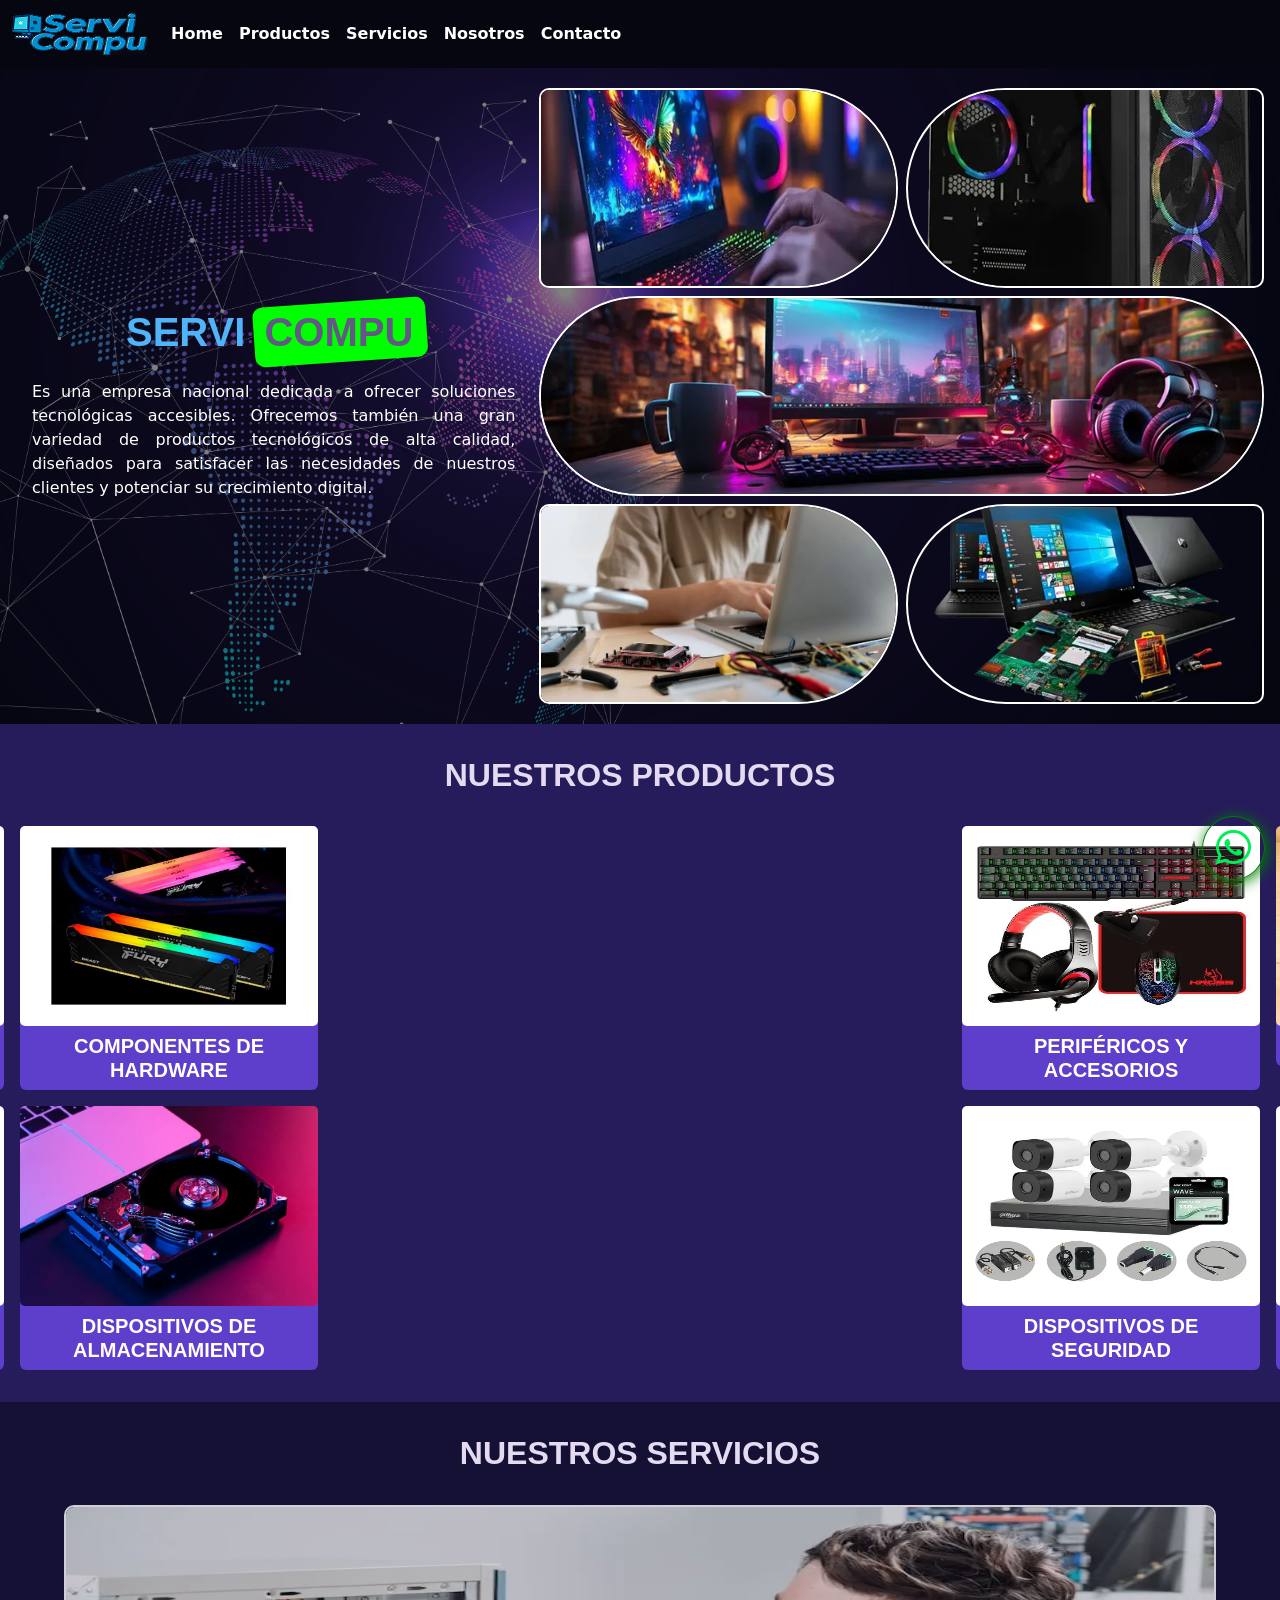
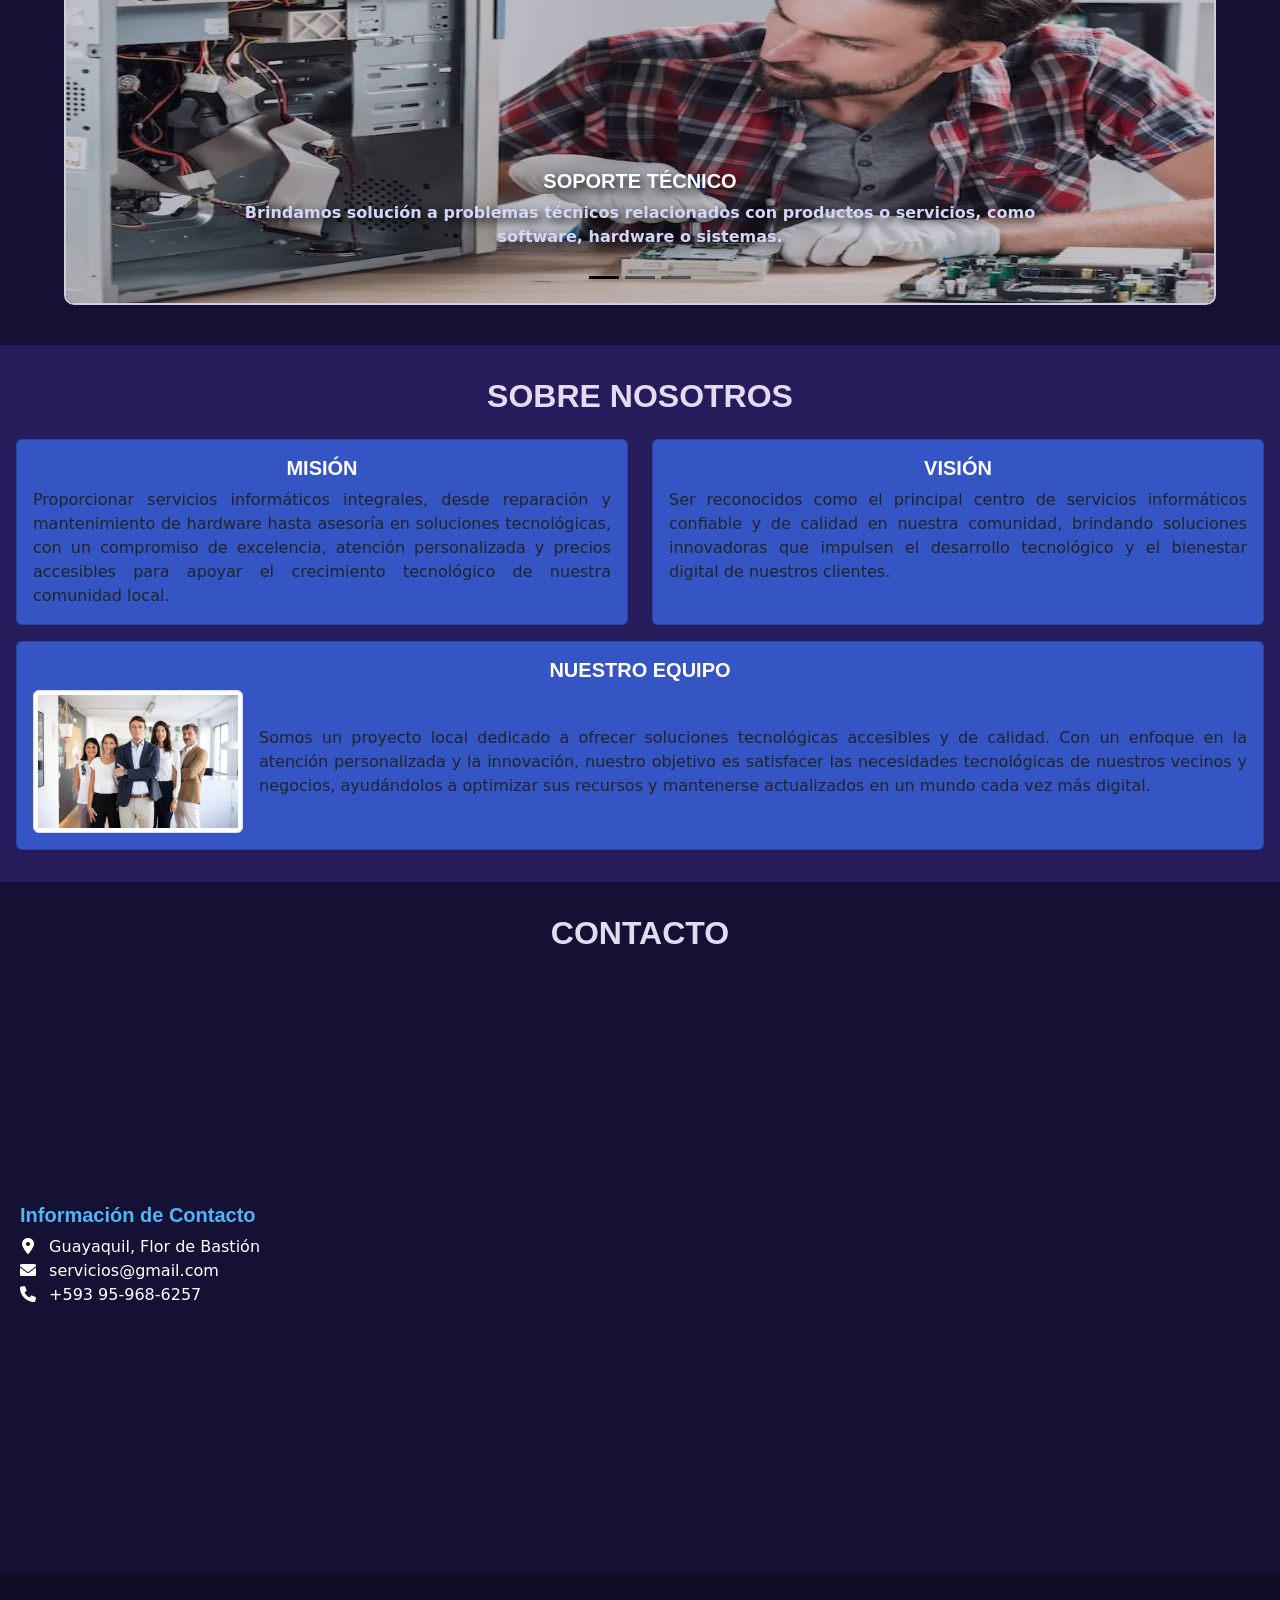
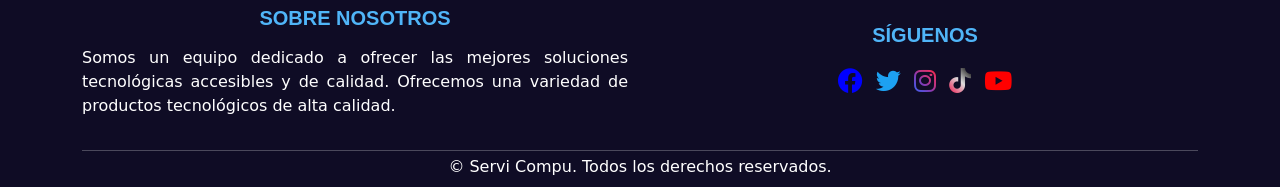
==== index.html @ 363a5fb6 "ServiCompu" ====
<!DOCTYPE html>
<html lang="en">
<head>
    <meta charset="UTF-8">
    <meta name="viewport" content="width=device-width, initial-scale=1.0">
    <title>Servi Compu</title>
    <link href="https://cdn.jsdelivr.net/npm/bootstrap@5.3.0-alpha1/dist/css/bootstrap.min.css" rel="stylesheet">
    <link href="https://cdnjs.cloudflare.com/ajax/libs/font-awesome/6.0.0-beta3/css/all.min.css" rel="stylesheet">
    <link href="https://fonts.googleapis.com/css2?family=Montserrat:wght@700;900&display=swap" rel="stylesheet">
    <link href="https://cdn.jsdelivr.net/npm/aos@2.3.4/dist/aos.css" rel="stylesheet"/>
    <link href="styles.css" rel="stylesheet">
</head>
<body>
    <nav class="navbar navbar-expand-sm navbar navbar-dark" style="background-color: #060611;">
        <div class="container-fluid">
            <a class="navbar-brand cursor-none" href="#">
                <img src="img/logo1.png" alt="logo" class="logo">
            </a>
            <button class="navbar-toggler" type="button" data-bs-toggle="collapse" data-bs-target="#navbarNavAltMarkup" aria-controls="navbarNavAltMarkup" aria-expanded="false" aria-label="Toggle navigation">
                <span class="navbar-toggler-icon"></span>
            </button>
            <div class="collapse navbar-collapse" id="navbarNavAltMarkup">
                <div class="navbar-nav">
                    <a class="nav-link active" aria-current="page" href="#home">Home</a>
                    <a class="nav-link active" href="#categorias">Productos</a>
                    <a class="nav-link active" href="#servicios">Servicios</a>
                    <a class="nav-link active" href="#nosotros">Nosotros</a>
                    <a class="nav-link active" href="#contacto" tabindex="-1">Contacto</a>
                </div>
            </div>
        </div>
    </nav>

    <div class="container-fluid position-relative" id="home">
        <div class="fondo"></div>
        <div class="row align-items-center m-0">
            <div class="col-sm-12 col-md-5 text-center">
                <h1 class="my-4" style="color: #50b5f8;">SERVI <span class="position-relative p-2" id="spanColor" style="color: #645785;">COMPU</span></h1>
                <p class="m-2">Es una empresa nacional dedicada a ofrecer soluciones tecnológicas accesibles. Ofrecemos también una gran variedad de productos tecnológicos de alta calidad, diseñados para satisfacer las necesidades de nuestros clientes y potenciar su crecimiento digital.</p>
            </div>
            <div class="col-sm-12 col-md-7">
                <div class="container-fluid my-3 p-0">
                    <div class="row">
                        <div class="col-6 my-1 px-1">
                            <img src="./img/1.webp" class="img-izquierda" alt="laptop-gamer" data-aos-offset="0" data-aos="zoom-in" data-aos-duration="1500">
                        </div>
                        <div class="col-6 my-1 px-1">
                            <img src="./img/2.webp" class="img-derecha" alt="cpu-gamer" data-aos-offset="0" data-aos="zoom-in" data-aos-duration="1500">
                        </div>
                        <div class="col-12 my-1 px-1">
                            <img src="./img/3.webp" class="img-medio" alt="pc-gamer" data-aos-offset="0" data-aos="zoom-in" data-aos-duration="1500">
                        </div>
                        <div class="col-6 my-1 px-1">
                            <img src="./img/4.webp" class="img-izquierda" alt="mant-prev" data-aos-offset="0" data-aos="zoom-in" data-aos-duration="1500">
                        </div>
                        <div class="col-6 my-1 px-1">
                            <img src="./img/5.webp" class="img-derecha" alt="mant-corr" data-aos-offset="0" data-aos="zoom-in" data-aos-duration="1500">
                        </div>
                    </div>
                </div>
            </div>
        </div>
    </div>

    <div class="container-fluid p-3" style="background-color: #261b5b; overflow: hidden;">
        <h2 class="text-center m-3" id="categorias">NUESTROS PRODUCTOS</h2>
        <div class="row p-2">
            <div class="col-6 col-md-3 px-2 carding" data-aos="slide-right" data-aos-duration="1000">
                <a href="#" class="text-decoration-none">
                    <div class="card my-2 border-0">
                        <img src="img/laptop.webp" class="card-img" alt="compu">
                        <div class="card-body p-2">
                            <h5 class="card-title m-0 text-center">COMPUTADORAS Y LAPTOPS</h5>
                        </div>
                    </div>
                </a>
            </div>
            <div class="col-6 col-md-3 px-2 carding" data-aos="slide-right" data-aos-duration="1000">
                <a href="#" class="text-decoration-none">
                    <div class="card my-2 border-0">
                        <img src="img/ram.webp" class="card-img" alt="compo">
                        <div class="card-body p-2">
                            <h5 class="card-title m-0 text-center">COMPONENTES DE HARDWARE</h5>
                        </div>
                    </div>
                </a>
            </div>
            <div class="col-6 col-md-3 px-2 carding" data-aos="slide-left" data-aos-duration="1000">
                <a href="#" class="text-decoration-none">
                    <div class="card my-2 border-0">
                        <img src="img/accesorios.webp" class="card-img" alt="acceso">
                        <div class="card-body p-2">
                            <h5 class="card-title m-0 text-center">PERIFÉRICOS Y ACCESORIOS</h5>
                        </div>
                    </div>
                </a>
            </div>
            <div class="col-6 col-md-3 px-2 carding" data-aos="slide-left" data-aos-duration="1000">
                <a href="#" class="text-decoration-none">
                    <div class="card my-2 border-0">
                        <img src="img/routers.webp" class="card-img" alt="conect">
                        <div class="card-body p-2">
                            <h5 class="card-title m-0 text-center">REDES Y CONECTIVIDAD</h5>
                        </div>
                    </div>
                </a>
            </div>
            <div class="col-6 col-md-3 px-2 carding" data-aos="slide-right" data-aos-duration="1000">
                <a href="#" class="text-decoration-none">
                    <div class="card my-2 border-0">
                        <img src="img/impresoras.webp" class="card-img" alt="impres">
                        <div class="card-body p-2">
                            <h5 class="card-title m-0 text-center">IMPRESORAS Y CONSUMIBLES</h5>
                        </div>
                    </div>
                </a>
            </div>
            <div class="col-6 col-md-3 px-2 carding" data-aos="slide-right" data-aos-duration="1000">
                <a href="#" class="text-decoration-none">
                    <div class="card my-2 border-0">
                        <img src="img/almacenamiento.webp" class="card-img" alt="almace">
                        <div class="card-body p-2">
                            <h5 class="card-title m-0 text-center">DISPOSITIVOS DE ALMACENAMIENTO</h5>
                        </div>
                    </div>
                </a>
            </div>
            <div class="col-6 col-md-3 px-2 carding" data-aos="slide-left" data-aos-duration="1000">
                <a href="#" class="text-decoration-none">
                    <div class="card my-2 border-0">
                        <img src="img/seguridad.webp" class="card-img" alt="seguri">
                        <div class="card-body p-2">
                            <h5 class="card-title m-0 text-center">DISPOSITIVOS DE SEGURIDAD</h5>
                        </div>
                    </div>
                </a>
            </div>
            <div class="col-6 col-md-3 px-2 carding" data-aos="slide-left" data-aos-duration="1000">
                <a href="#" class="text-decoration-none">
                    <div class="card my-2 border-0">
                        <img src="img/juegos.webp" class="card-img" alt="juegos">
                        <div class="card-body p-2">
                            <h5 class="card-title m-0 text-center m-0">ACCESORIOS PARA JUEGOS</h5>
                        </div>
                    </div>
                </a>
            </div>
        </div>
    </div>

    <div class="container-fluid p-3" style="background-color: #141135;">
        <h2 class="text-center m-3 pb-2" id="servicios">NUESTROS SERVICIOS</h2>
        <div id="carouselExampleDark" class="carousel carousel-dark slide m-4" data-bs-ride="carousel" data-aos="zoom-in" data-aos-duration="1500">
            <div class="carousel-indicators">
                <button type="button" data-bs-target="#carouselExampleDark" data-bs-slide-to="0" class="active" aria-current="true" aria-label="Slide 1"></button>
                <button type="button" data-bs-target="#carouselExampleDark" data-bs-slide-to="1" aria-label="Slide 2"></button>
                <button type="button" data-bs-target="#carouselExampleDark" data-bs-slide-to="2" aria-label="Slide 3"></button>
            </div>
            <div class="carousel-inner px-4">
                <a href="soporte.html">
                    <div class="carousel-item active" data-bs-interval="8000">
                        <img src="img/soporte_tecnico.webp" class="carousel-img" style="opacity: 0.8;" alt="...">
                        <div class="carousel-caption">
                            <h5 class="text-white" style="text-shadow: 4px 4px 10px black;">SOPORTE TÉCNICO</h5>
                            <p class="text-center item-contorno">Brindamos solución a problemas técnicos relacionados con productos o servicios, como software, hardware o sistemas.</p>
                        </div>
                    </div>
                </a>
                <a href="seguridad.html">
                    <div class="carousel-item" data-bs-interval="4000">
                        <img src="img/installation.jpg" class="carousel-img" style="opacity: 0.8;" alt="...">
                        <div class="carousel-caption">
                            <h5 class="text-white" style="text-shadow: 4px 4px 10px black;">SEGURIDAD Y VIDEOVIGILANCIA</h5>
                            <p class="text-center item-contorno">Estos servicios incluyen la instalación cámaras, monitoreo continuo, grabación de vídeos y respuesta inmediata ante incidentes, adaptándose a las necesidades específicas de cada cliente.</p>
                        </div>
                    </div>
                </a>
                <a href="desarrollo.html">
                    <div class="carousel-item">
                        <img src="img/desarrollo.jpg" class="carousel-img" style="opacity: 0.8;" alt="...">
                        <div class="carousel-caption">
                            <h5 class="text-white" style="text-shadow: 4px 4px 10px black;">DESARROLLO Y DISEÑO GRÁFICO</h5>
                            <p class="text-center item-contorno">Nos enfocamos en crear y desarrollar sitios web atractivos, funcionales y efectivos para los clientes, ofreciendo servicios que incluyen diseño gráfico, desarrollo web, experiencia de usuario y estrategia digital.</p>
                        </div>
                    </div>
                </a>
            </div>
            <button class="carousel-control-prev" type="button" data-bs-target="#carouselExampleDark" data-bs-slide="prev">
                <span class="carousel-control-prev-icon" aria-hidden="true"></span>
                <span class="visually-hidden">Previous</span>
            </button>
            <button class="carousel-control-next" type="button" data-bs-target="#carouselExampleDark" data-bs-slide="next">
                <span class="carousel-control-next-icon" aria-hidden="true"></span>
                <span class="visually-hidden">Next</span>
            </button>
        </div>
    </div>

    <div class="container-fluid text-center p-3" style="background-color: #261b5b">
        <h2 class="text-center m-3 pb-2" id="nosotros">SOBRE NOSOTROS</h2>
        <div class="row">
            <div class="col-6 d-flex flex-column">
                <div class="card flex-fill" style="background-color: #3455c3;">
                    <div class="card-body">
                        <h5 class="card-title">MISIÓN</h5>
                        <p class="card-text">Proporcionar servicios informáticos integrales, desde reparación y mantenimiento de hardware hasta asesoría en soluciones tecnológicas, con un compromiso de excelencia, atención personalizada y precios accesibles para apoyar el crecimiento tecnológico de nuestra comunidad local.</p>
                    </div>
                </div>
            </div>
            <div class="col-6 d-flex flex-column">
                <div class="card flex-fill" style="background-color: #3455c3;">
                    <div class="card-body">
                        <h5 class="card-title">VISIÓN</h5>
                        <p class="card-text">Ser reconocidos como el principal centro de servicios informáticos confiable y de calidad en nuestra comunidad, brindando soluciones innovadoras que impulsen el desarrollo tecnológico y el bienestar digital de nuestros clientes.</p>
                    </div>
                </div>
            </div>
            <div class="col-12 my-3">
                <div class="card" style="background-color: #3455c3;">
                    <h5 class="card-title mt-3">NUESTRO EQUIPO</h5>
                    <div class="card-body d-flex align-items-center pt-0 pb-3 px-3">
                        <img src="img/equipo.webp" class="img-thumbnail me-3" alt="..." style="max-width: 210px; height: auto;" data-aos="zoom-in" data-aos-duration="1500">
                        <div>
                            <p class="card-text">Somos un proyecto local dedicado a ofrecer soluciones tecnológicas accesibles y de calidad. Con un enfoque en la atención personalizada y la innovación, nuestro objetivo es satisfacer las necesidades tecnológicas de nuestros vecinos y negocios, ayudándolos a optimizar sus recursos y mantenerse actualizados en un mundo cada vez más digital.</p>
                        </div>
                    </div>
                </div>
            </div>
        </div>        
    </div>

    <div class="container-fluid p-3 pb-4" style="background-color: #141135">
        <h2 class="text-center m-3 pb-2" id="contacto">CONTACTO</h2>
        <div class="row align-items-center">
            <div class="col-6 col-md-5 col-lg-4 px-3">
                <h5>Información de Contacto</h5>
                <ul class="list-unstyled">
                    <li><i class="fas fa-map-marker-alt me-2" style="margin-left: 2px; padding-right: 2px;"></i> Guayaquil, Flor de Bastión</li>
                    <li><i class="fas fa-envelope me-2"></i> servicios@gmail.com</li>
                    <li><i class="fas fa-phone me-2"></i> +593 95-968-6257</li>
                </ul>
            </div>
            <div class="col-6 col-md-7 col-lg-8 px-3">
                <div class="map">
                    <iframe src="https://www.google.com/maps/embed?pb=!1m18!1m12!1m3!1d1993.4030956129077!2d-80.92240691184996!3d-2.226512762024186!2m3!1f0!2f0!3f0!3m2!1i1024!2i768!4f13.1!3m3!1m2!1s0x902e0ee78c838079%3A0x93d2d81f2c438339!2sEl%20Paseo%20Shopping%20La%20Peninsula!5e0!3m2!1ses-419!2sec!4v1752820914021!5m2!1ses-419!2sec" width="600" height="450" style="border:0;" allowfullscreen="" loading="lazy" referrerpolicy="no-referrer-when-downgrade" data-aos="zoom-in" data-aos-duration="1500"></iframe>
                </div>
            </div>
        </div>
    </div>

    <footer class="footer p-2 text-center" style="background-color: #0f0c25;">
        <div class="container">
            <div class="row mt-2 align-items-center">
                <div class="col-6">
                    <h5 class="m-3">SOBRE NOSOTROS</h5>
                    <p>Somos un equipo dedicado a ofrecer las mejores soluciones tecnológicas accesibles y de calidad. Ofrecemos una variedad de productos tecnológicos de alta calidad.</p>
                </div>
                <div class="col-6">
                    <h5 class="m-3">SÍGUENOS</h5>
                    <ul class="list-inline redes-sociales">
                        <li class="list-inline-item"><a href="#"><i class="fab fa-facebook"></i></a></li>
                        <li class="list-inline-item"><a href="#"><i class="fab fa-twitter"></i></a></li>
                        <li class="list-inline-item"><a href="#"><i class="fab fa-instagram"></i></a></li>
                        <li class="list-inline-item"><a href="#"><i class="fab fa-tiktok"></i></a></li>
                        <li class="list-inline-item"><a href="#"><i class="fab fa-youtube"></i></a></li>
                    </ul>
                </div>
            </div>
            <hr class="mb-1">
            <div class="row">
                <div class="col-lg-12">
                    <p class="text-center m-0">&copy; Servi Compu. Todos los derechos reservados.</p>
                </div>
            </div>
        </div>
    </footer>

    <button type="button" class="btn-whatsapp">
        <a href="#" id="whatsapp-link"><i class="fab fa-whatsapp"></i></a>
    </button>

    <script src="script.js"></script>
    <script src="https://cdn.jsdelivr.net/npm/bootstrap@5.3.0-alpha1/dist/js/bootstrap.bundle.min.js"></script>
    <script src="https://cdn.jsdelivr.net/npm/aos@2.3.4/dist/aos.js"></script>
    <script>
        AOS.init();
    </script>
</body>
</html>
---- styles.css ----
body {
    color: white;
    background-color: black;
}
.logo {
    width: 135px;
    height: 42px;
}
h1, h2 {
    color: #e4dbf1;
    font-family: 'Monserrat', sans-serif;
    font-weight: 900;
}
p {
    text-align: justify;
    line-height: 1.5;
}

/*          NAVBAR          */
.navbar-collapse .nav-link {
    font-weight: bold;
    position: relative;
    display: inline-block;
}
.navbar-collapse .nav-link:hover {
    margin: 0 4px;
    transition: 0.3s;
    transform: scale(1.02);
    background: linear-gradient(45deg, blue, #833AB4, #C13584, red);
    background-clip: text;
    -webkit-text-fill-color: transparent;
}

/*          HOME            */
.fondo {
    position: absolute;
    top: 0;
    left: 0;
    width: 100%;
    height: 100%;
    background-image: url('./img/fondo.jpg');
    background-size: cover;
    background-position: center;
    background-repeat: no-repeat;
    opacity: 0.5; /* ajusta el nivel de transparencia */
    z-index: -1;
}
#spanColor::before {
    content: "";
    position: absolute;
    left: 0;
    width: 105%;
    height: 100%;
    background-color: #00FF00;
    border-radius: 10px;
    transform: rotate(-4deg);
    transform-origin: left bottom;
    z-index: -1; /* poner el fondo detrás del texto */
}
.img-izquierda, .img-medio, .img-derecha {
    width: 100%;
    height: 200px;
    overflow: hidden;
    object-fit: cover;
    border: 2px solid white;
}
.img-izquierda {
    border-radius: 10px 100px 100px 10px;
}
.img-medio {
    border-radius: 100px;
}
.img-derecha {
    border-radius: 100px 10px 10px 100px;
}

/*          CARD           */
.card {
    background-color: #5d3fcc;
}
.card-title {
    color: white;
}
.card-img {
    width: 100%;
    object-fit: fill;
    height: 200px;
}
.carding:hover {
    transform: scale(1.02);
    transition: 0.2s;
}

/*          CAROUSEL            */
.carousel-item {
    cursor: pointer;
}
.carousel-img, .card-img-page {
    width: 100%;
    object-fit: fill;
    height: 400px;
    border-radius: 10px;
    border: 2px solid white;
}
.item-contorno {
    font-weight: bolder;
    color: #d4d6f8;
    text-shadow: 4px 4px 10px black;
}

/*          MAPS            */
.map {
    position: relative;
    padding-bottom: 70.25%; /* 16:9 ratio */
    height: 0;
    border-radius: 10px;
    overflow: hidden;
}
.map iframe {
    position: absolute;
    top: 0;
    left: 0;
    width: 100%;
    height: 100%;
    border: 0;
}

/*          FOOTER          */
h5 {
    color: #50b5f8;
    font-family: 'Monserrat', sans-serif;
    font-weight: 800;
}
footer hr {
    background-color: #fff;
}
.redes-sociales li a {
    font-size: 25px;
}
.redes-sociales li:nth-child(1) a i {
    color: blue;
}
.redes-sociales li:nth-child(2) a i {
    color: #1DA1F2;
}
.redes-sociales li:nth-child(3) a i {
    background: linear-gradient(45deg, #405DE6, #5851DB, #833AB4, #C13584, #E1306C, #FD1D1D);
    background-clip: text;
    -webkit-text-fill-color: transparent;
}
.redes-sociales li:nth-child(4) a i {
    background: linear-gradient(45deg, #EE1D52, rgb(221, 221, 221), black);
    background-clip: text;
    -webkit-text-fill-color: transparent;
}
.redes-sociales li:nth-child(5) a i {
    color: red;
}
.redes-sociales li:hover {
    transform: scale(1.4);
}
.redes-sociales li a:hover {
    margin: 0 4px;
    transition: 0.3s;
}

.btn-whatsapp {
    position: fixed;
    bottom: 20px;
    right: 15px;
    border: 1px solid green;
    border-radius: 50%;
    background-color: transparent;
    box-shadow: 2px 2px 15px green;
    z-index: 100;
    outline: none;
    cursor: pointer;
}
.btn-whatsapp a {
    color: #00ee57;
    font-size: 40px;
    padding: 9px 7px;
}
.btn-whatsapp:hover {
    transform: scale(1.07);
}

@media (max-width: 992px) {
    .carousel-img, .card-img-page {
        height: 300px;
    }
}
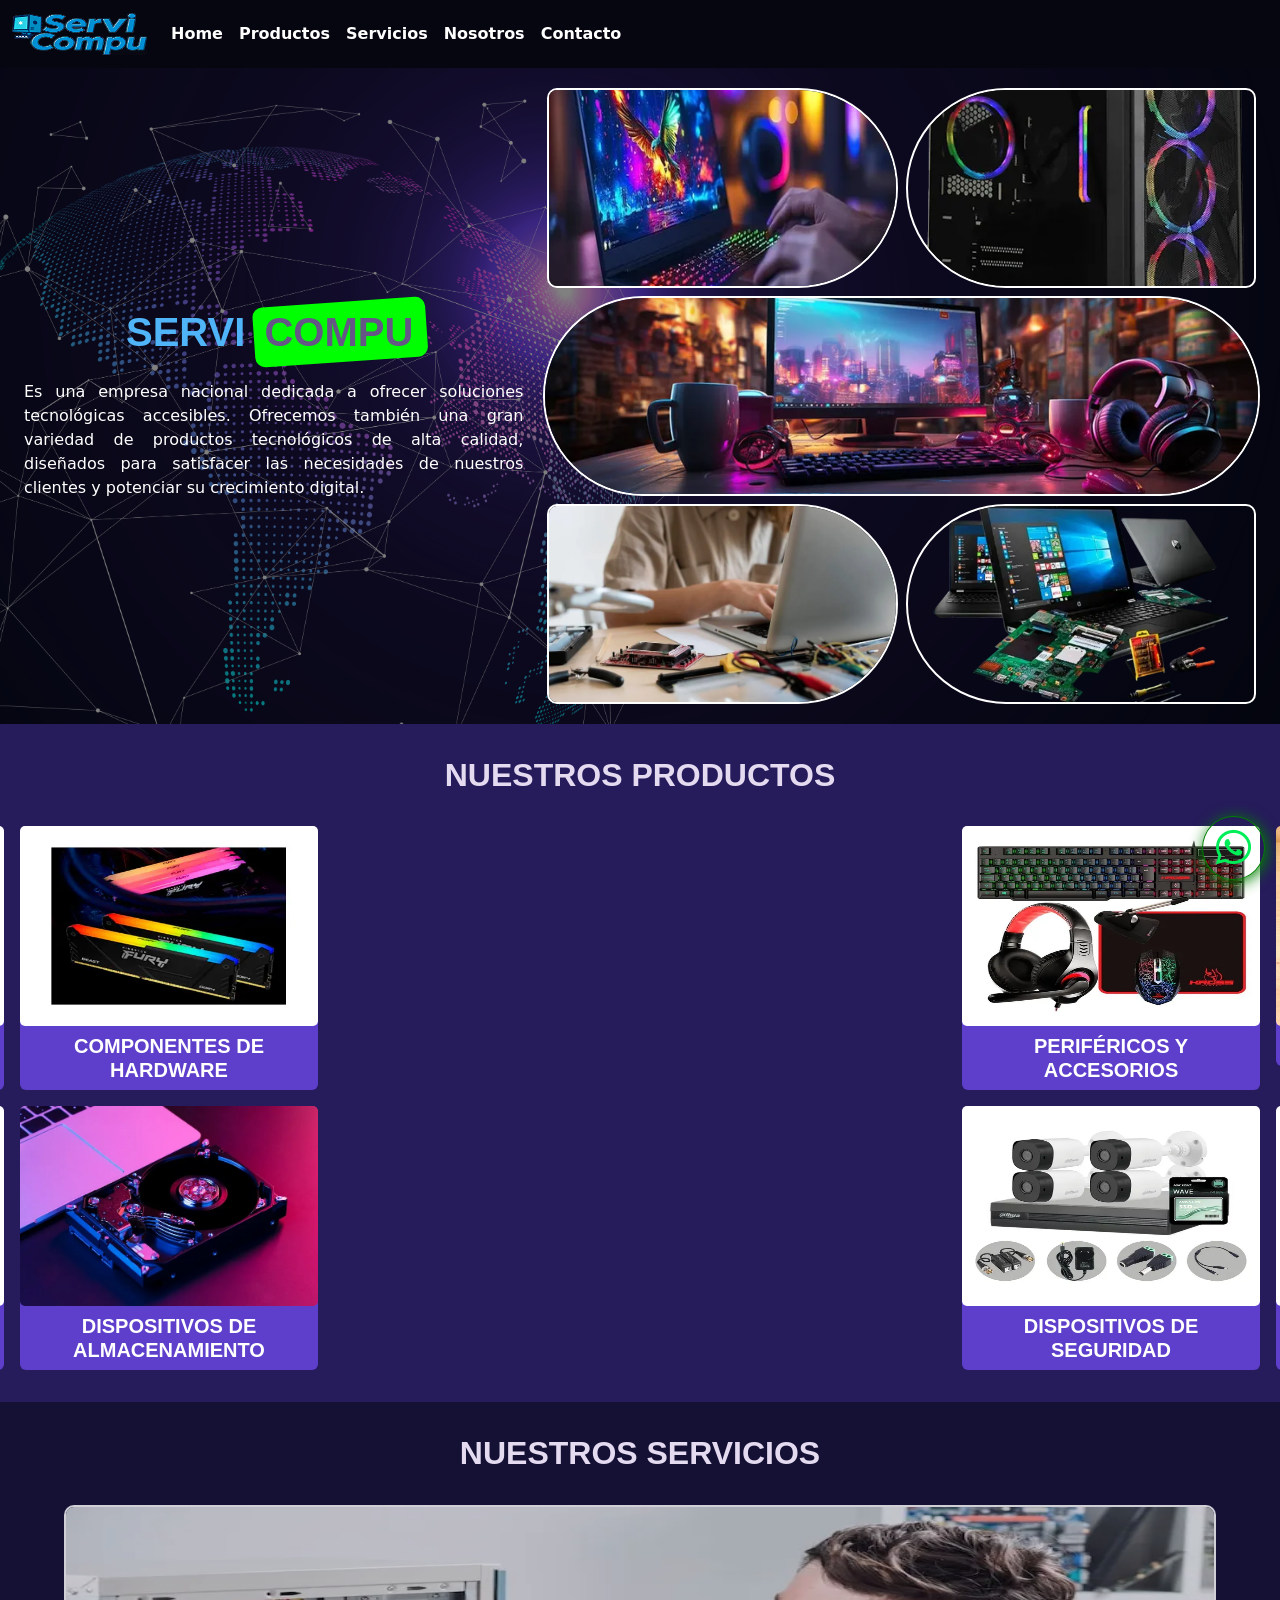
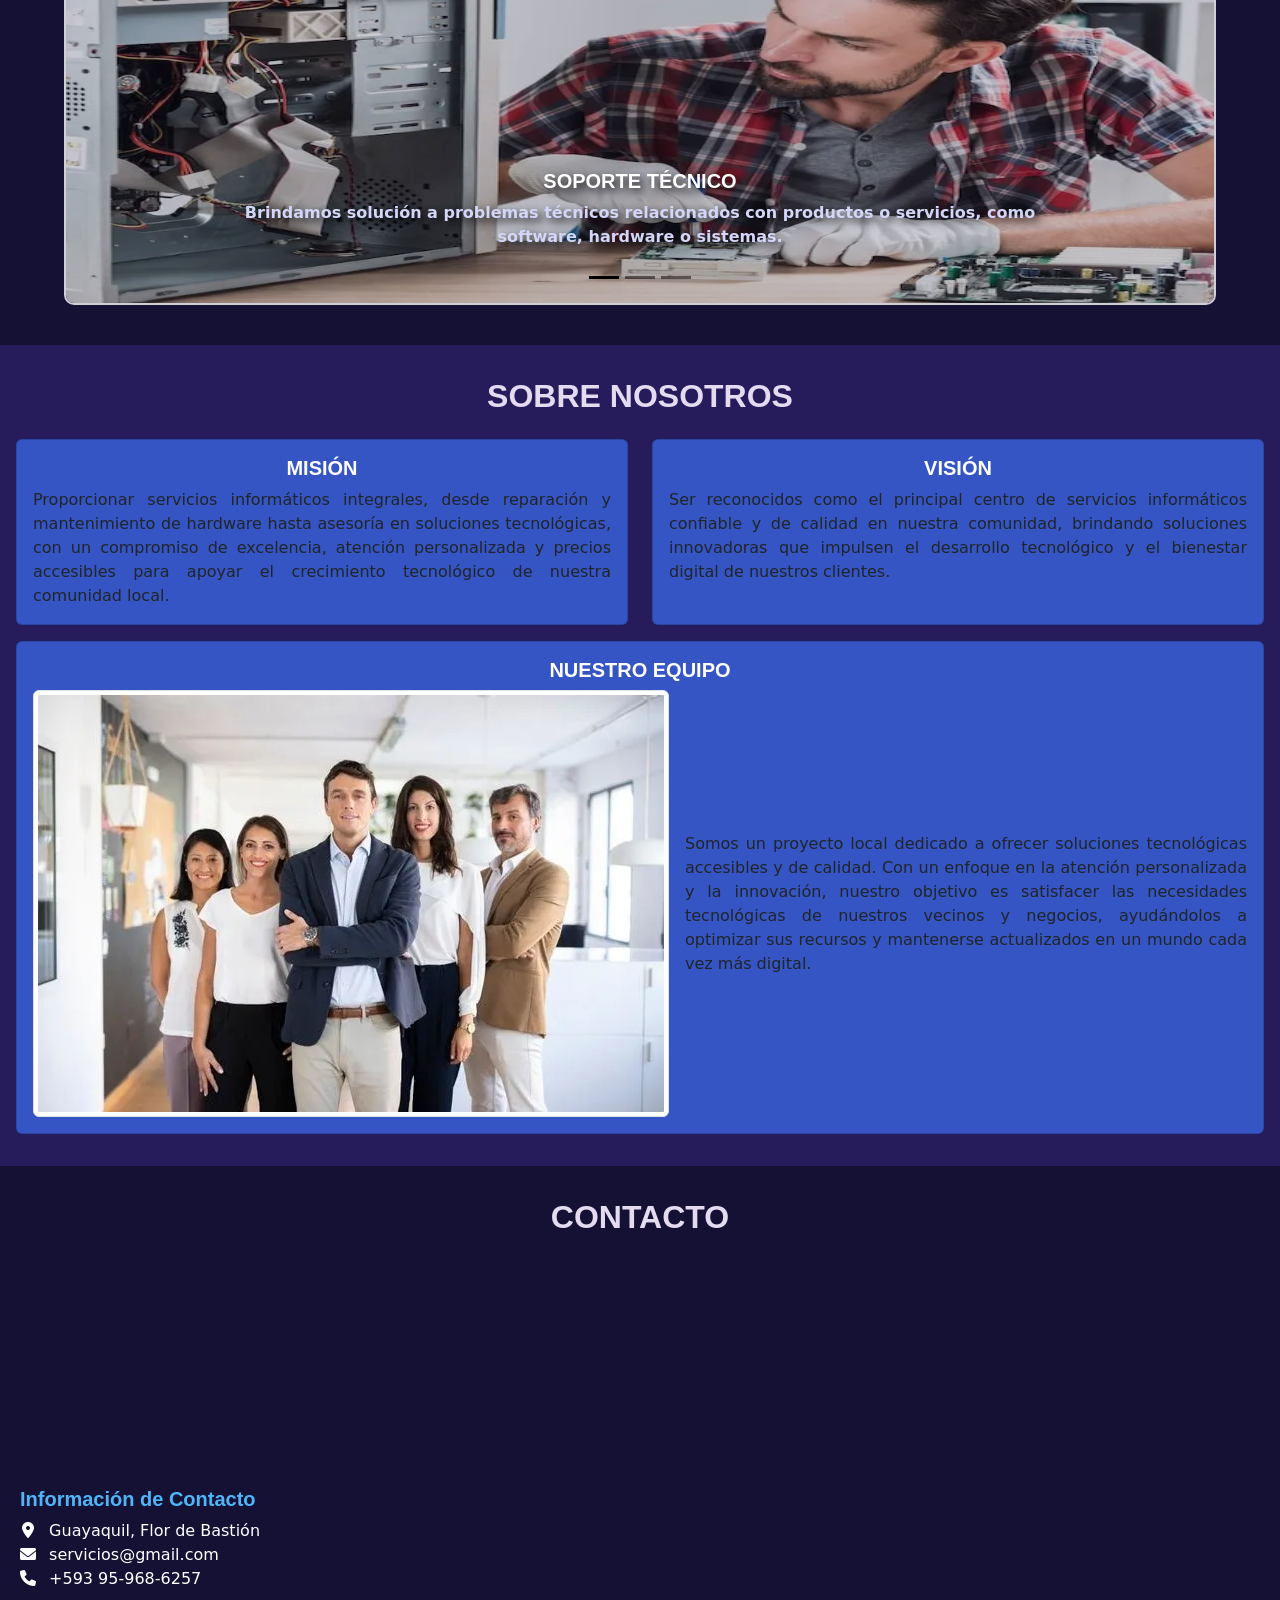
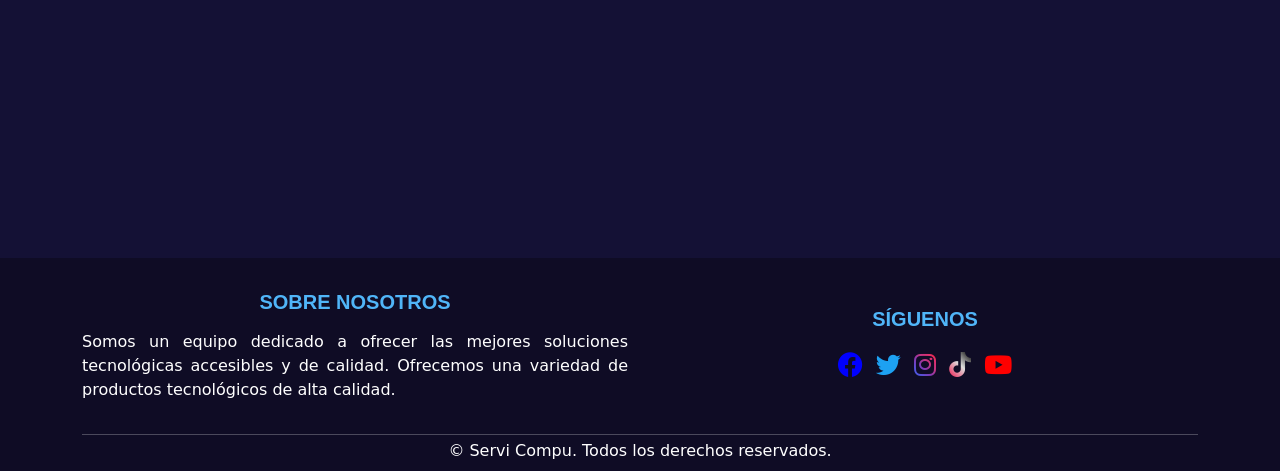
==== commit 570f9182: "Proyecto Atualizado" ====
--- a/index.html
+++ b/index.html
@@ -36,24 +36,24 @@
         <div class="row align-items-center m-0">
             <div class="col-sm-12 col-md-5 text-center">
                 <h1 class="my-4" style="color: #50b5f8;">SERVI <span class="position-relative p-2" id="spanColor" style="color: #645785;">COMPU</span></h1>
-                <p class="m-2">Es una empresa nacional dedicada a ofrecer soluciones tecnológicas accesibles. Ofrecemos también una gran variedad de productos tecnológicos de alta calidad, diseñados para satisfacer las necesidades de nuestros clientes y potenciar su crecimiento digital.</p>
+                <p class="my-2">Es una empresa nacional dedicada a ofrecer soluciones tecnológicas accesibles. Ofrecemos también una gran variedad de productos tecnológicos de alta calidad, diseñados para satisfacer las necesidades de nuestros clientes y potenciar su crecimiento digital.</p>
             </div>
             <div class="col-sm-12 col-md-7">
                 <div class="container-fluid my-3 p-0">
                     <div class="row">
-                        <div class="col-6 my-1 px-1">
+                        <div class="col-6 my-1 pe-1">
                             <img src="./img/1.webp" class="img-izquierda" alt="laptop-gamer" data-aos-offset="0" data-aos="zoom-in" data-aos-duration="1500">
                         </div>
-                        <div class="col-6 my-1 px-1">
+                        <div class="col-6 my-1 ps-1">
                             <img src="./img/2.webp" class="img-derecha" alt="cpu-gamer" data-aos-offset="0" data-aos="zoom-in" data-aos-duration="1500">
                         </div>
-                        <div class="col-12 my-1 px-1">
+                        <div class="col-12 my-1 px-2">
                             <img src="./img/3.webp" class="img-medio" alt="pc-gamer" data-aos-offset="0" data-aos="zoom-in" data-aos-duration="1500">
                         </div>
-                        <div class="col-6 my-1 px-1">
+                        <div class="col-6 my-1 pe-1">
                             <img src="./img/4.webp" class="img-izquierda" alt="mant-prev" data-aos-offset="0" data-aos="zoom-in" data-aos-duration="1500">
                         </div>
-                        <div class="col-6 my-1 px-1">
+                        <div class="col-6 my-1 ps-1">
                             <img src="./img/5.webp" class="img-derecha" alt="mant-corr" data-aos-offset="0" data-aos="zoom-in" data-aos-duration="1500">
                         </div>
                     </div>
@@ -157,7 +157,7 @@
                 <button type="button" data-bs-target="#carouselExampleDark" data-bs-slide-to="2" aria-label="Slide 3"></button>
             </div>
             <div class="carousel-inner px-4">
-                <a href="soporte.html">
+                <a href="pages/soporte.html">
                     <div class="carousel-item active" data-bs-interval="8000">
                         <img src="img/soporte_tecnico.webp" class="carousel-img" style="opacity: 0.8;" alt="...">
                         <div class="carousel-caption">
@@ -166,7 +166,7 @@
                         </div>
                     </div>
                 </a>
-                <a href="seguridad.html">
+                <a href="pages/seguridad.html">
                     <div class="carousel-item" data-bs-interval="4000">
                         <img src="img/installation.jpg" class="carousel-img" style="opacity: 0.8;" alt="...">
                         <div class="carousel-caption">
@@ -175,7 +175,7 @@
                         </div>
                     </div>
                 </a>
-                <a href="desarrollo.html">
+                <a href="pages/desarrollo.html">
                     <div class="carousel-item">
                         <img src="img/desarrollo.jpg" class="carousel-img" style="opacity: 0.8;" alt="...">
                         <div class="carousel-caption">
@@ -219,7 +219,8 @@
                 <div class="card" style="background-color: #3455c3;">
                     <h5 class="card-title mt-3">NUESTRO EQUIPO</h5>
                     <div class="card-body d-flex align-items-center pt-0 pb-3 px-3">
-                        <img src="img/equipo.webp" class="img-thumbnail me-3" alt="..." style="max-width: 210px; height: auto;" data-aos="zoom-in" data-aos-duration="1500">
+                        <img src="img/equipo.webp" class="img-thumbnail me-3" alt="..." style="max-width: 20
+                        0px; height: auto;" data-aos="zoom-in" data-aos-duration="1500">
                         <div>
                             <p class="card-text">Somos un proyecto local dedicado a ofrecer soluciones tecnológicas accesibles y de calidad. Con un enfoque en la atención personalizada y la innovación, nuestro objetivo es satisfacer las necesidades tecnológicas de nuestros vecinos y negocios, ayudándolos a optimizar sus recursos y mantenerse actualizados en un mundo cada vez más digital.</p>
                         </div>
--- a/styles.css
+++ b/styles.css
@@ -189,4 +189,8 @@
     .carousel-img, .card-img-page {
         height: 300px;
     }
+
+    .img-izquierda, .img-medio, .img-derecha {
+        height: 150px;
+    }
 }
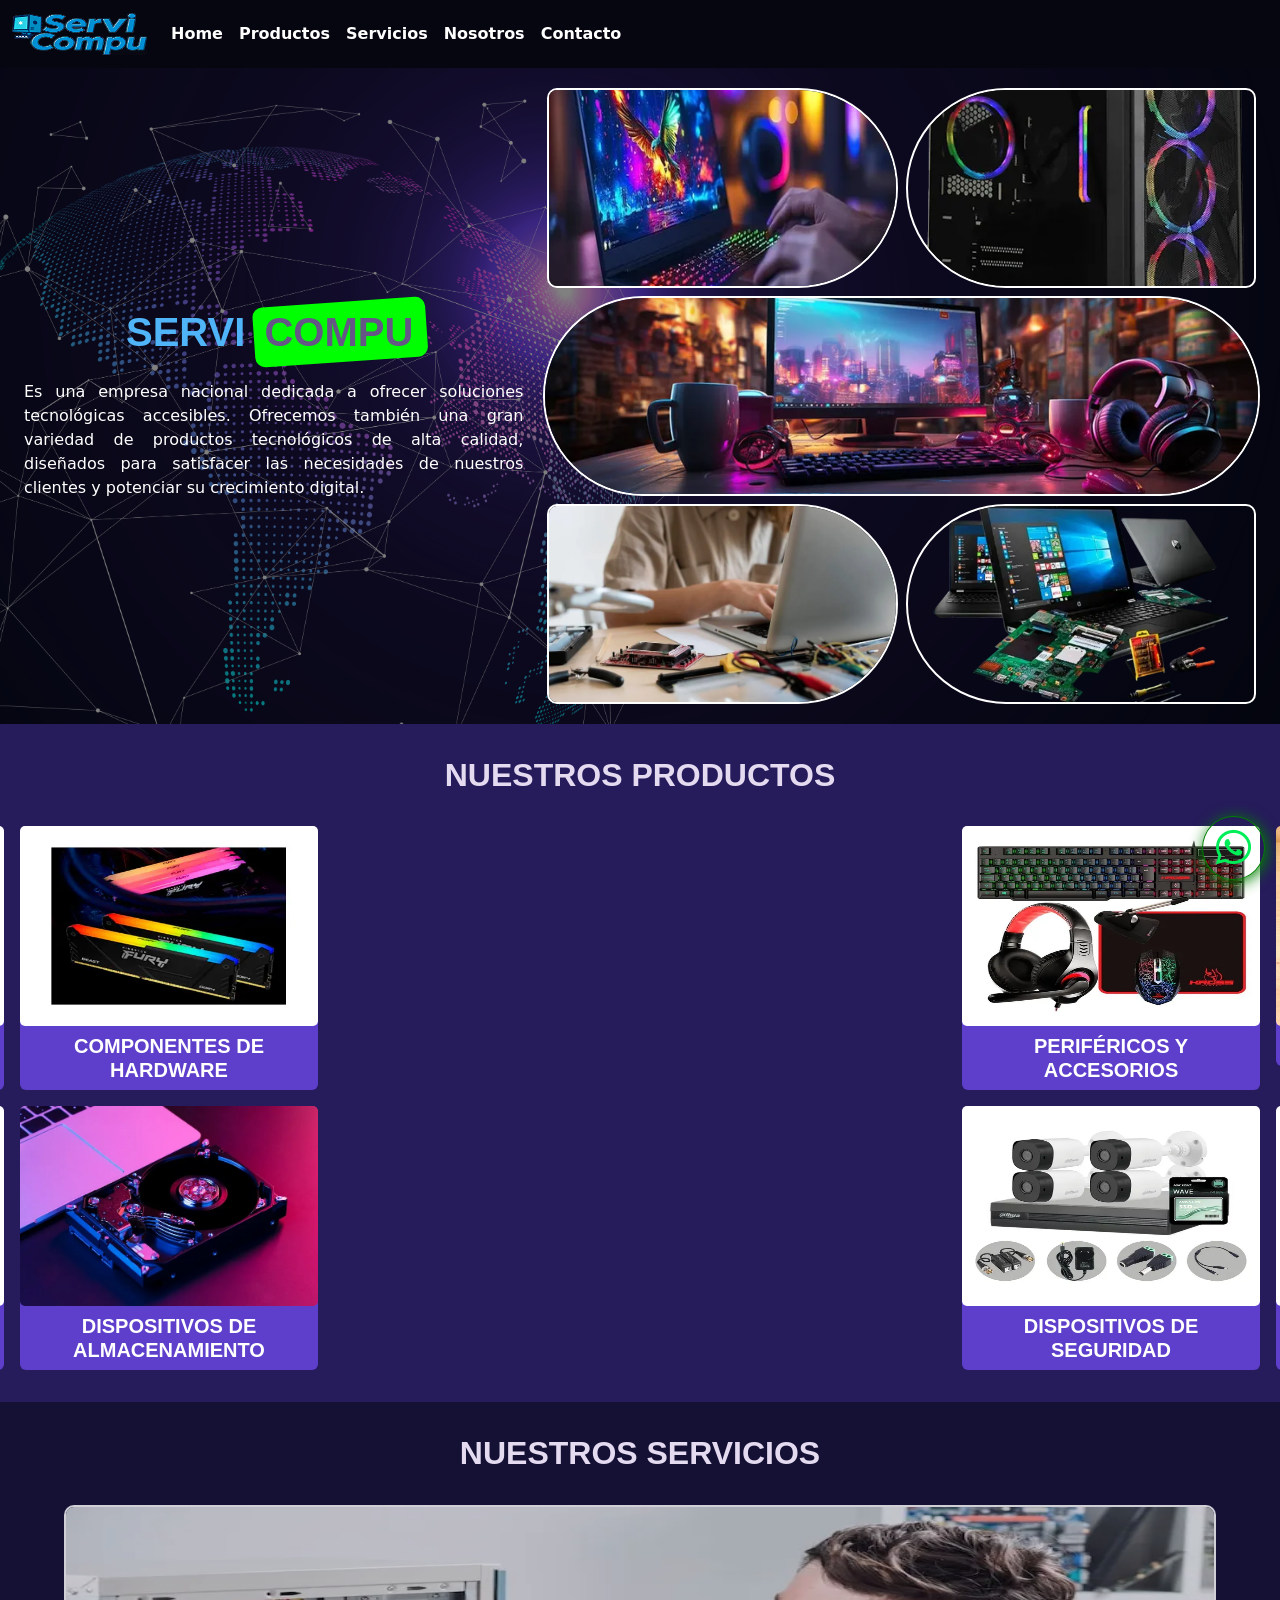
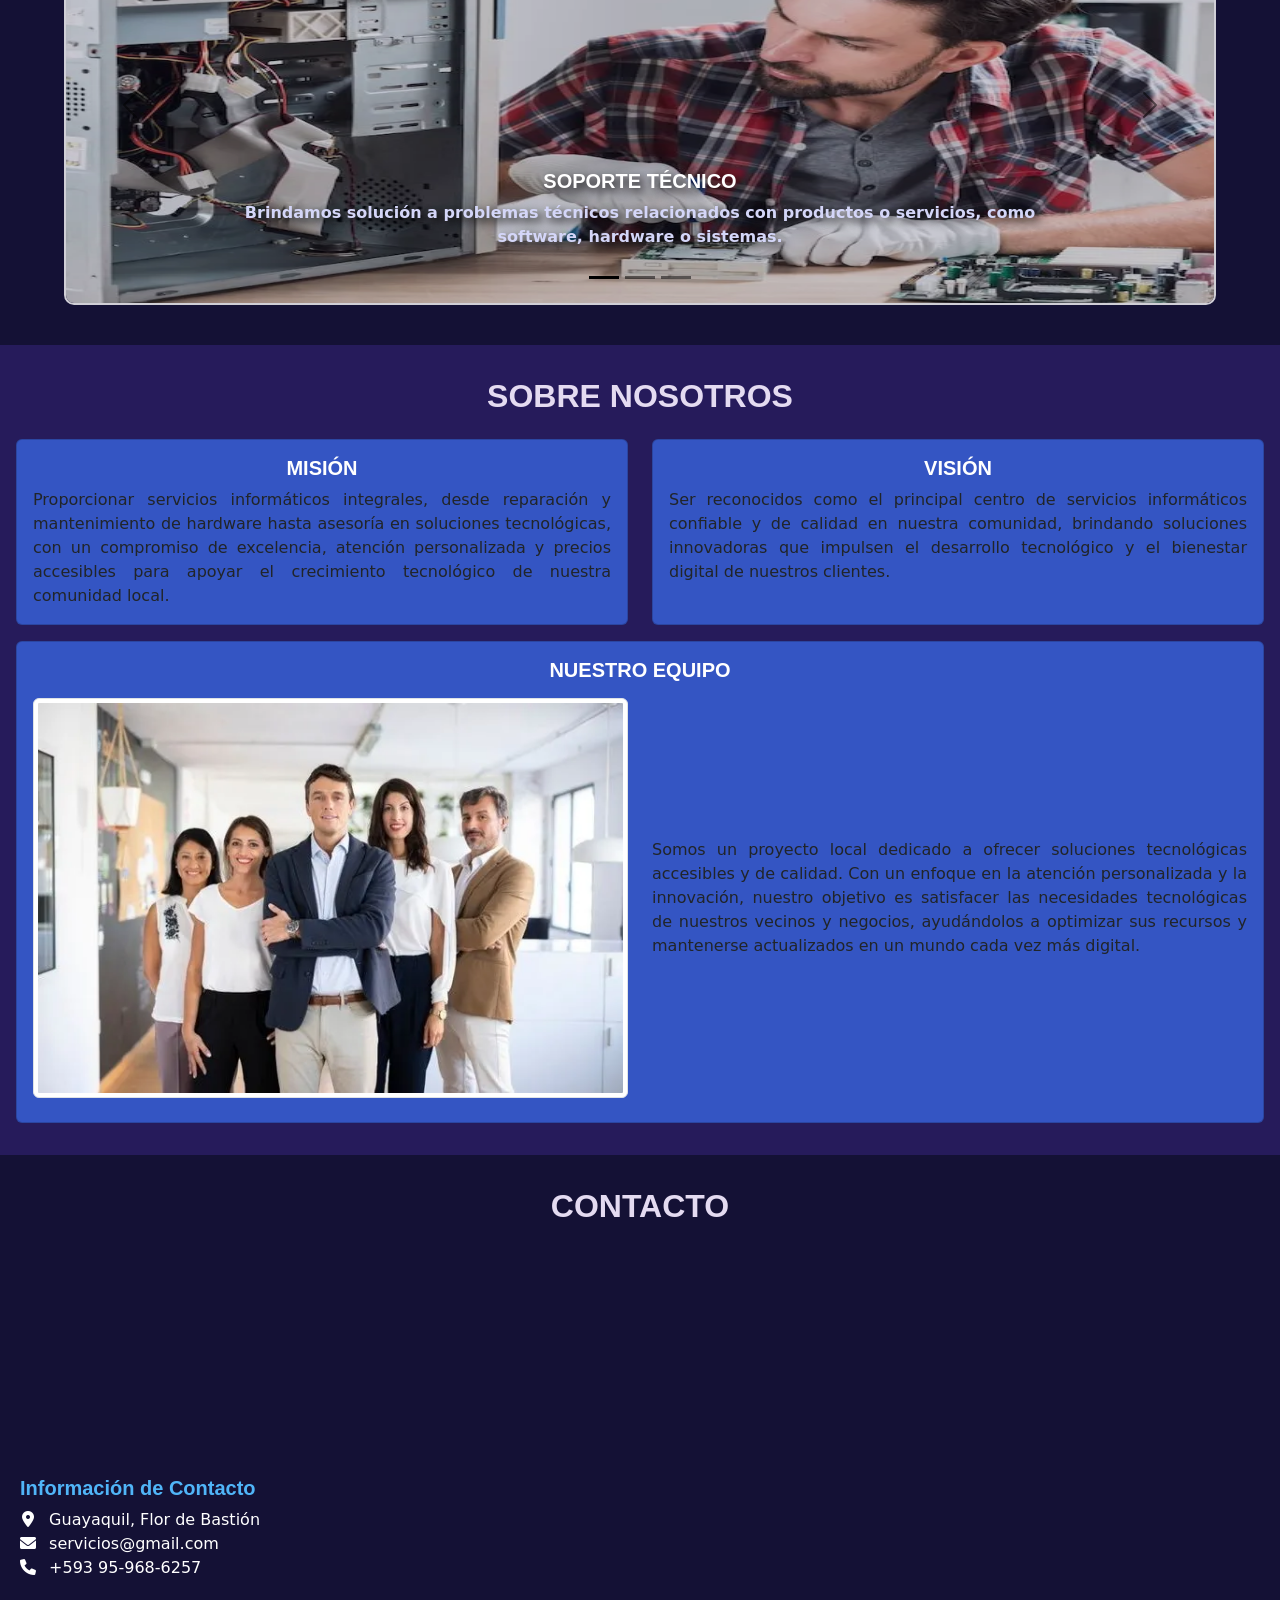
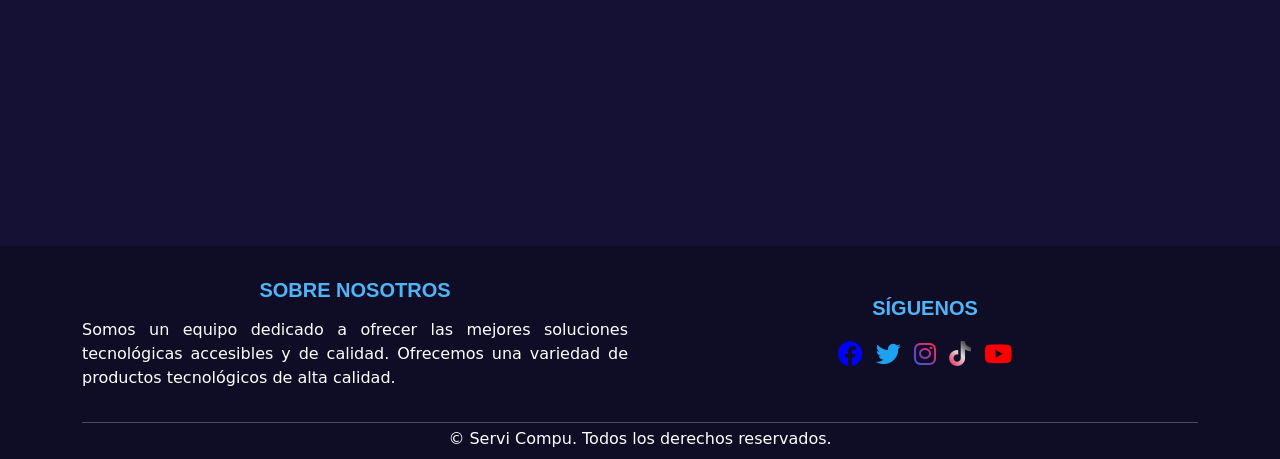
==== commit f82195e9: "Proyecto Atualizado" ====
--- a/index.html
+++ b/index.html
@@ -218,11 +218,14 @@
             <div class="col-12 my-3">
                 <div class="card" style="background-color: #3455c3;">
                     <h5 class="card-title mt-3">NUESTRO EQUIPO</h5>
-                    <div class="card-body d-flex align-items-center pt-0 pb-3 px-3">
-                        <img src="img/equipo.webp" class="img-thumbnail me-3" alt="..." style="max-width: 20
-                        0px; height: auto;" data-aos="zoom-in" data-aos-duration="1500">
-                        <div>
-                            <p class="card-text">Somos un proyecto local dedicado a ofrecer soluciones tecnológicas accesibles y de calidad. Con un enfoque en la atención personalizada y la innovación, nuestro objetivo es satisfacer las necesidades tecnológicas de nuestros vecinos y negocios, ayudándolos a optimizar sus recursos y mantenerse actualizados en un mundo cada vez más digital.</p>
+                    <div class="card-body align-items-center pt-0 pb-3 px-3">
+                        <div class="row align-items-center">
+                            <div class="col-12 col-md-6">
+                                <img src="img/equipo.webp" class="img-thumbnail my-2" alt="..." style="max-width: 100%; height: auto;" data-aos="zoom-in" data-aos-duration="1500">
+                            </div>
+                            <div class="col-12 col-md-6">
+                                <p class="card-text">Somos un proyecto local dedicado a ofrecer soluciones tecnológicas accesibles y de calidad. Con un enfoque en la atención personalizada y la innovación, nuestro objetivo es satisfacer las necesidades tecnológicas de nuestros vecinos y negocios, ayudándolos a optimizar sus recursos y mantenerse actualizados en un mundo cada vez más digital.</p>
+                            </div>
                         </div>
                     </div>
                 </div>
